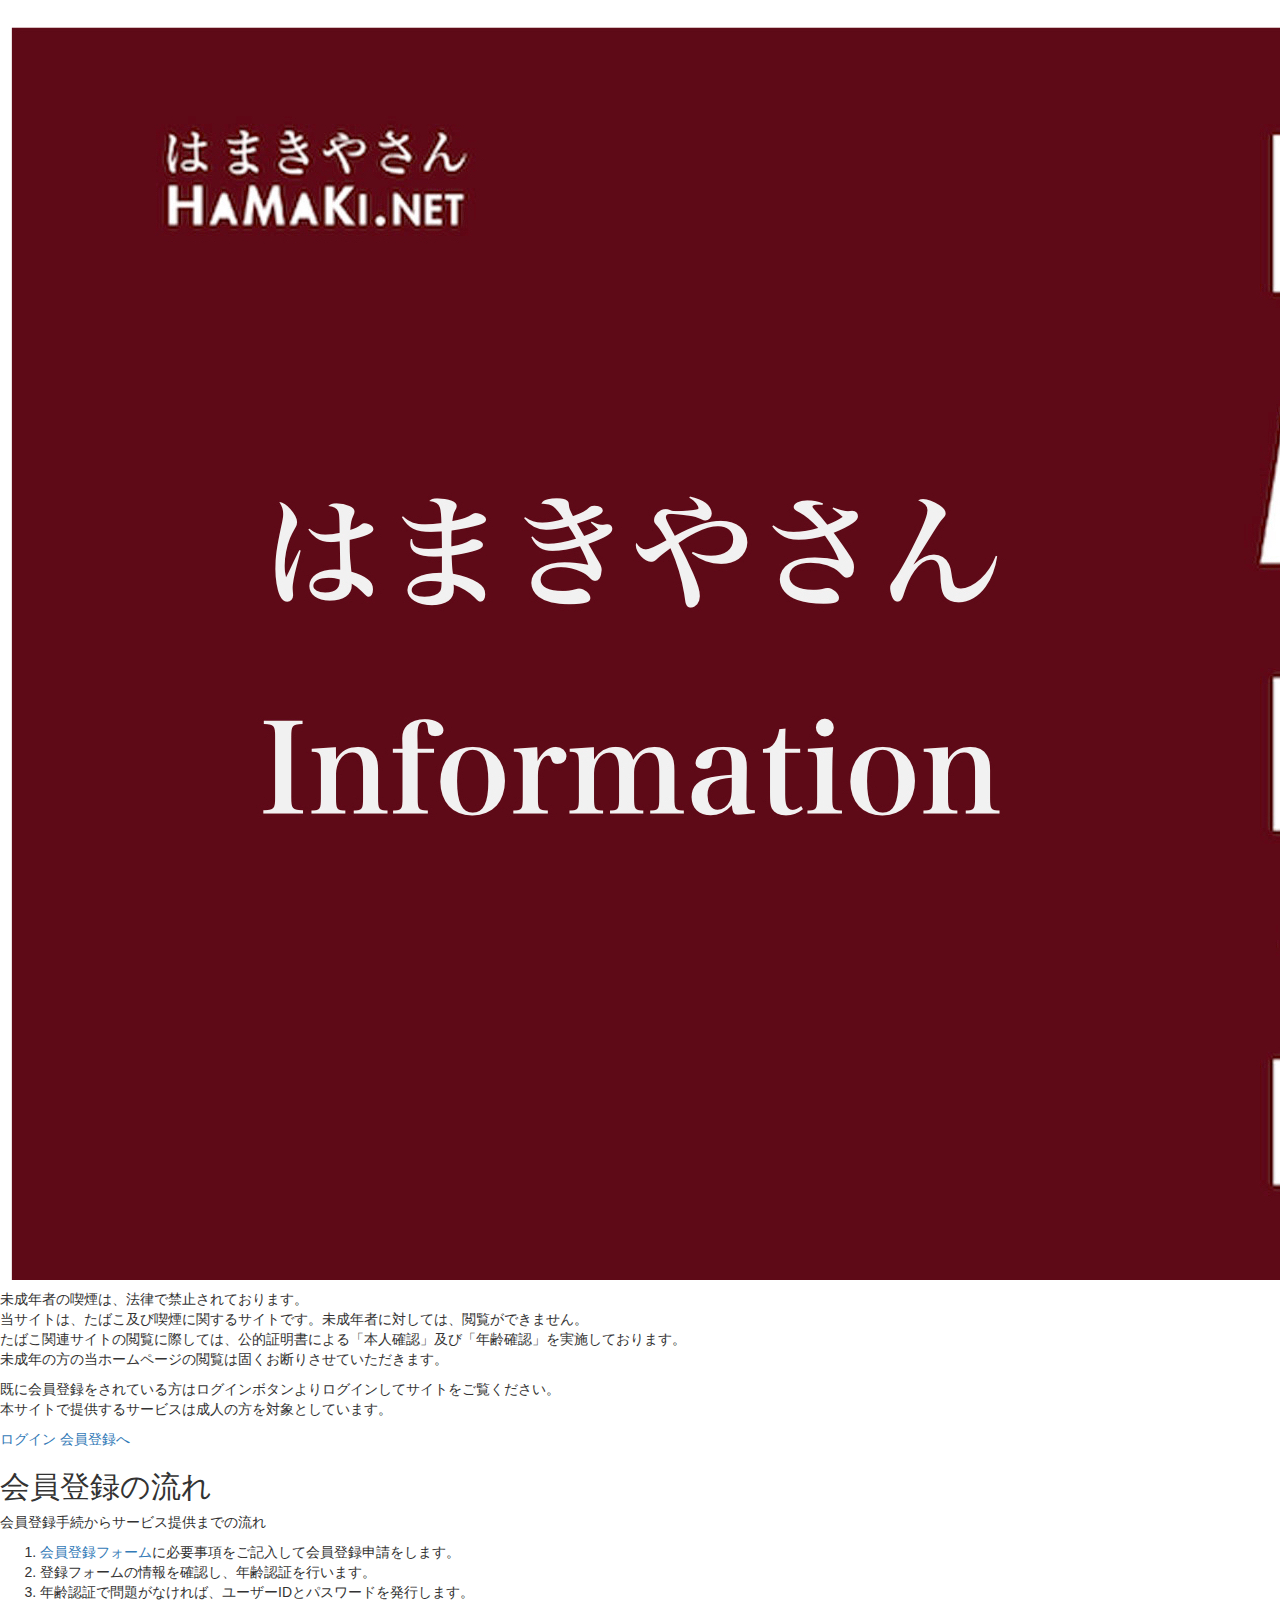
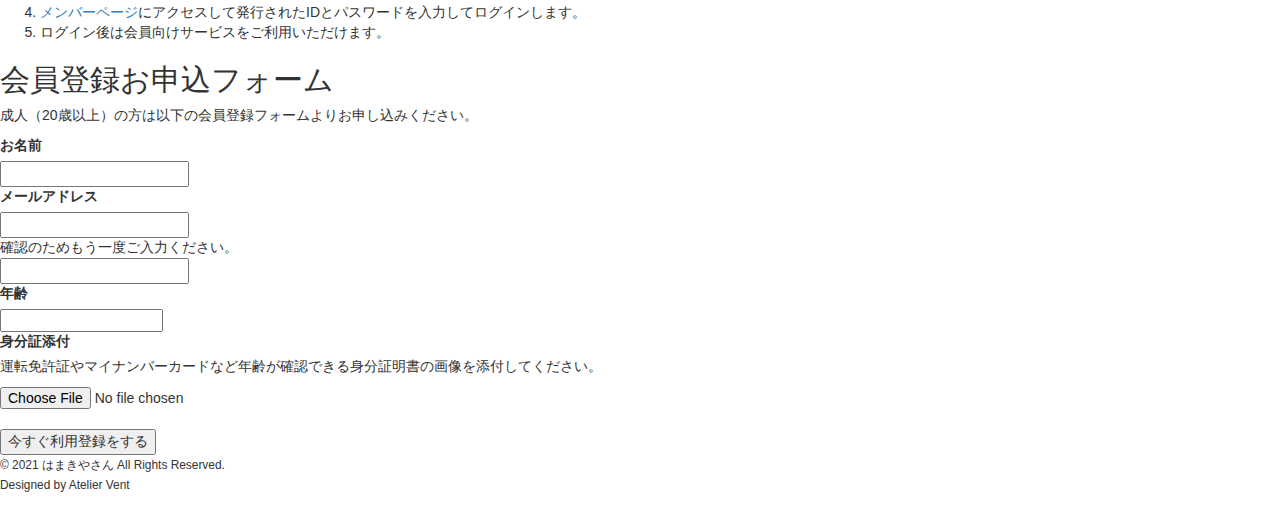
==== new.html @ 1b4edde6 "Add files via upload" ====
<!DOCTYPE html>
<!--[if lt IE 7]>      <html class="no-js lt-ie9 lt-ie8 lt-ie7"> <![endif]-->
<!--[if IE 7]>         <html class="no-js lt-ie9 lt-ie8"> <![endif]-->
<!--[if IE 8]>         <html class="no-js lt-ie9"> <![endif]-->
<!--[if gt IE 8]><!--> <html class="no-js"> <!--<![endif]-->
	<head>
	<meta charset="utf-8">
	<meta http-equiv="X-UA-Compatible" content="IE=edge">
	<title>会員登録ページ｜はまきやさん </title>
	<meta name="viewport" content="width=device-width, initial-scale=1">
	<meta name="description" content="はまきやさん" />
	<meta name="keywords" content="はまきやさん  葉巻　手巻き　シャグ　シガレット　紙巻たばこ　パイプ　スヌース富山" />
	<meta name="author" content="はまきやさん" />

  <!-- 
	//////////////////////////////////////////////////////

	FREE HTML5 TEMPLATE 
	DESIGNED & DEVELOPED by FREEHTML5.CO
		
	Website: 		http://freehtml5.co/
	Email: 			info@freehtml5.co
	Twitter: 		http://twitter.com/fh5co
	Facebook: 		https://www.facebook.com/fh5co

	//////////////////////////////////////////////////////
	 -->

  	<!-- Facebook and Twitter integration -->
	<meta property="og:title" content=""/>
	<meta property="og:image" content=""/>
	<meta property="og:url" content=""/>
	<meta property="og:site_name" content=""/>
	<meta property="og:description" content=""/>
	<meta name="twitter:title" content="" />
	<meta name="twitter:image" content="" />
	<meta name="twitter:url" content="" />
	<meta name="twitter:card" content="" />

	<!-- Place favicon.ico and apple-touch-icon.png in the root directory -->
	<link rel="shortcut icon" href="favicon.ico">
	<!-- Google Fonts -->
	<link href="http://fonts.googleapis.com/css?family=Playfair+Display:400,700,400italic|Roboto:400,300,700" rel="stylesheet" type="text/css">
	<!-- Animate -->
	<link rel="stylesheet" href="css/animate.css">
	<!-- Icomoon -->
	<link rel="stylesheet" href="css/icomoon.css">
	<!-- ###Icomoon追加### -->
	<link rel="stylesheet" href="css/icomoon2.css">
	<!-- Bootstrap  -->
	<link rel="stylesheet" href="css/bootstrap.css">
	<!-- Magnific Popup -->
	<link rel="stylesheet" href="css/magnific-popup.css">

	<!-- 	###新規作成### -->
	<link rel="stylesheet" href="css/new-style.css">

	<!-- jQuery -->
	<script src="js/jquery.min.js"></script>
	<!-- jQuery Easing -->
	<script src="js/jquery.easing.1.3.js"></script>
	<!-- Bootstrap -->
	<script src="js/bootstrap.min.js"></script>
	<!-- Waypoints -->
	<script src="js/jquery.waypoints.min.js"></script>
	<!-- Magnific Popup -->
	<script src="js/jquery.magnific-popup.min.js"></script>
	
	<!-- Main JS -->
	<script src="js/main.js"></script>



	<!-- Modernizr JS -->
	<script src="js/modernizr-2.6.2.min.js"></script>
	<!-- FOR IE9 below -->
	<!--[if lt IE 9]>
	<script src="js/respond.min.js"></script>
	<![endif]-->

	<script src="https://sdk.form.run/js/v2/formrun.js"></script>

	</head>
	<body>
		<header>

			<div class="heaer-inner" >
				<h1 class="logo"><img src="images/BanarHinfo.jpg" alt="TOP"></h1>
				<p>未成年者の喫煙は、法律で禁止されております。<br>
					当サイトは、たばこ及び喫煙に関するサイトです。未成年者に対しては、閲覧ができません。<br>
					たばこ関連サイトの閲覧に際しては、公的証明書による「本人確認」及び「年齢確認」を実施しております。<br>
					未成年の方の当ホームページの閲覧は固くお断りさせていただきます。
				</p>
		

		
				<div id="login">
					
		
					<div class="login-inner">
						<p>既に会員登録をされている方はログインボタンよりログインしてサイトをご覧ください。<br>
							本サイトで提供するサービスは成人の方を対象としています。</p>
		
					<a id="login-btn" href="./member">ログイン</a>
		
					<a id="jump-appform" href="#app">会員登録へ</a>
					</div>
				</div>
			</div>
		</header>
	
		<main>
			<section class="flow">
				<h2>会員登録の流れ</h2>
				<p>会員登録手続からサービス提供までの流れ</p>
		
				<figure class="app-flow">
					<ol>
						<li><a href="#app">会員登録フォーム</a>に必要事項をご記入して会員登録申請をします。</li>
						<li>登録フォームの情報を確認し、年齢認証を行います。</li>
						<li>年齢認証で問題がなければ、ユーザーIDとパスワードを発行します。</li>
						<li><a href="/member">メンバーページ</a>にアクセスして発行されたIDとパスワードを入力してログインします。</li>
						<li>ログイン後は会員向けサービスをご利用いただけます。</li>
					</ol>
				</figure>
			</section>
		
			<section id="app">
				<h2>会員登録お申込フォーム</h2>
				<p>成人（20歳以上）の方は以下の会員登録フォームよりお申し込みください。</p>
		
				<form class="formrun" action="https://form.run/api/v1/r/ei624ryf5dnc4v0cp000jfvv" method="post">
					<figure class="appform">
						<dl class="formitem">
							<dt><label for="name">お名前</label></dt>
							<dd><input type="text" name="name" id="name"></dd>
							<dt><label for="name">メールアドレス</label></dt>
							<dd><input type="text" name="mailaddress" id="mailaddress">
								<div class="form-check">確認のためもう一度ご入力ください。</div>
								<input type="text" name="mailaddress2" id="mailaddress2">
							</dd>
							<dt><label for="name">年齢</label></dt>
							<dd class="small"><input type="text" name="age" id="age"></dd>
							<dt><label for="name">身分証添付</label></dt>
							<dd>
								<p class="form-note">運転免許証やマイナンバーカードなど年齢が確認できる身分証明書の画像を添付してください。</p>
								<input type="file" id="attachment" name="attachment" class="form-attachment">
							</dd>
						</dl>
					</figure>
				<!-- ボット投稿をブロックするためのタグ -->
				<div class="_formrun_gotcha">
					<style media="screen">._formrun_gotcha {position:absolute!important;height:1px;width:1px;overflow:hidden;}</style>
					<label for="_formrun_gotcha">If you are a human, ignore this field</label>
					<input type="text" name="_formrun_gotcha" id="_formrun_gotcha" tabindex="-1">
				</div>

				<button class="submit-btn" type="submit" data-formrun-error-text="未入力の項目があります" data-formrun-submitting-text="送信中...">今すぐ利用登録をする</button>
				</form>
			</section>
		</main>

		<footer>
			<p><small>&copy; 2021 はまきやさん  All Rights Reserved. <br> Designed by Atelier Vent </small></p>
		</footer>

	
	</body>
</html>
---- css/icomoon.css ----
@font-face {
    font-family: 'icomoon';
    src:    url('../fonts/icomoon/icomoon.eot?85cwyn');
    src:    url('../fonts/icomoon/icomoon.eot?85cwyn#iefix') format('embedded-opentype'),
        url('../fonts/icomoon/icomoon.ttf?85cwyn') format('truetype'),
        url('../fonts/icomoon/icomoon.woff?85cwyn') format('woff'),
        url('../fonts/icomoon/icomoon.svg?85cwyn#icomoon') format('svg');
    font-weight: normal;
    font-style: normal;
}

[class^="icon-"], [class*=" icon-"] {
    /* use !important to prevent issues with browser extensions that change fonts */
    font-family: 'icomoon' !important;
    speak-as: none;
    font-style: normal;
    font-weight: normal;
    font-variant: normal;
    text-transform: none;
    line-height: 1;

    /* Better Font Rendering =========== */
    -webkit-font-smoothing: antialiased;
    -moz-osx-font-smoothing: grayscale;
}

.icon-add-to-list:before {
    content: "\e900";
}
.icon-classic-computer:before {
    content: "\e901";
}
.icon-controller-fast-backward:before {
    content: "\e902";
}
.icon-creative-commons-attribution:before {
    content: "\e903";
}
.icon-creative-commons-noderivs:before {
    content: "\e904";
}
.icon-creative-commons-noncommercial-eu:before {
    content: "\e905";
}
.icon-creative-commons-noncommercial-us:before {
    content: "\e906";
}
.icon-creative-commons-public-domain:before {
    content: "\e907";
}
.icon-creative-commons-remix:before {
    content: "\e908";
}
.icon-creative-commons-share:before {
    content: "\e909";
}
.icon-creative-commons-sharealike:before {
    content: "\e90a";
}
.icon-creative-commons:before {
    content: "\e90b";
}
.icon-document-landscape:before {
    content: "\e90c";
}
.icon-remove-user:before {
    content: "\e90d";
}
.icon-warning:before {
    content: "\e90e";
}
.icon-arrow-bold-down:before {
    content: "\e90f";
}
.icon-arrow-bold-left:before {
    content: "\e910";
}
.icon-arrow-bold-right:before {
    content: "\e911";
}
.icon-arrow-bold-up:before {
    content: "\e912";
}
.icon-arrow-down:before {
    content: "\e913";
}
.icon-arrow-left:before {
    content: "\e914";
}
.icon-arrow-long-down:before {
    content: "\e915";
}
.icon-arrow-long-left:before {
    content: "\e916";
}
.icon-arrow-long-right:before {
    content: "\e917";
}
.icon-arrow-long-up:before {
    content: "\e918";
}
.icon-arrow-right:before {
    content: "\e919";
}
.icon-arrow-up:before {
    content: "\e91a";
}
.icon-arrow-with-circle-down:before {
    content: "\e91b";
}
.icon-arrow-with-circle-left:before {
    content: "\e91c";
}
.icon-arrow-with-circle-right:before {
    content: "\e91d";
}
.icon-arrow-with-circle-up:before {
    content: "\e91e";
}
.icon-bookmark:before {
    content: "\e91f";
}
.icon-bookmarks:before {
    content: "\e920";
}
.icon-chevron-down:before {
    content: "\e921";
}
.icon-chevron-left:before {
    content: "\e922";
}
.icon-chevron-right:before {
    content: "\e923";
}
.icon-chevron-small-down:before {
    content: "\e924";
}
.icon-chevron-small-left:before {
    content: "\e925";
}
.icon-chevron-small-right:before {
    content: "\e926";
}
.icon-chevron-small-up:before {
    content: "\e927";
}
.icon-chevron-thin-down:before {
    content: "\e928";
}
.icon-chevron-thin-left:before {
    content: "\e929";
}
.icon-chevron-thin-right:before {
    content: "\e92a";
}
.icon-chevron-thin-up:before {
    content: "\e92b";
}
.icon-chevron-up:before {
    content: "\e92c";
}
.icon-chevron-with-circle-down:before {
    content: "\e92d";
}
.icon-chevron-with-circle-left:before {
    content: "\e92e";
}
.icon-chevron-with-circle-right:before {
    content: "\e92f";
}
.icon-chevron-with-circle-up:before {
    content: "\e930";
}
.icon-cloud:before {
    content: "\e931";
}
.icon-controller-fast-forward:before {
    content: "\e932";
}
.icon-controller-jump-to-start:before {
    content: "\e933";
}
.icon-controller-next:before {
    content: "\e934";
}
.icon-controller-paus:before {
    content: "\e935";
}
.icon-controller-play:before {
    content: "\e936";
}
.icon-controller-record:before {
    content: "\e937";
}
.icon-controller-stop:before {
    content: "\e938";
}
.icon-controller-volume:before {
    content: "\e939";
}
.icon-dot-single:before {
    content: "\e93a";
}
.icon-dots-three-horizontal:before {
    content: "\e93b";
}
.icon-dots-three-vertical:before {
    content: "\e93c";
}
.icon-dots-two-horizontal:before {
    content: "\e93d";
}
.icon-dots-two-vertical:before {
    content: "\e93e";
}
.icon-download:before {
    content: "\e93f";
}
.icon-emoji-flirt:before {
    content: "\e940";
}
.icon-flow-branch:before {
    content: "\e941";
}
.icon-flow-cascade:before {
    content: "\e942";
}
.icon-flow-line:before {
    content: "\e943";
}
.icon-flow-parallel:before {
    content: "\e944";
}
.icon-flow-tree:before {
    content: "\e945";
}
.icon-install:before {
    content: "\e946";
}
.icon-layers:before {
    content: "\e947";
}
.icon-open-book:before {
    content: "\e948";
}
.icon-resize-100:before {
    content: "\e949";
}
.icon-resize-full-screen:before {
    content: "\e94a";
}
.icon-save:before {
    content: "\e94b";
}
.icon-select-arrows:before {
    content: "\e94c";
}
.icon-sound-mute:before {
    content: "\e94d";
}
.icon-sound:before {
    content: "\e94e";
}
.icon-trash:before {
    content: "\e94f";
}
.icon-triangle-down:before {
    content: "\e950";
}
.icon-triangle-left:before {
    content: "\e951";
}
.icon-triangle-right:before {
    content: "\e952";
}
.icon-triangle-up:before {
    content: "\e953";
}
.icon-uninstall:before {
    content: "\e954";
}
.icon-upload-to-cloud:before {
    content: "\e955";
}
.icon-upload:before {
    content: "\e956";
}
.icon-add-user:before {
    content: "\e957";
}
.icon-address:before {
    content: "\e958";
}
.icon-adjust:before {
    content: "\e959";
}
.icon-air:before {
    content: "\e95a";
}
.icon-aircraft-landing:before {
    content: "\e95b";
}
.icon-aircraft-take-off:before {
    content: "\e95c";
}
.icon-aircraft:before {
    content: "\e95d";
}
.icon-align-bottom:before {
    content: "\e95e";
}
.icon-align-horizontal-middle:before {
    content: "\e95f";
}
.icon-align-left:before {
    content: "\e960";
}
.icon-align-right:before {
    content: "\e961";
}
.icon-align-top:before {
    content: "\e962";
}
.icon-align-vertical-middle:before {
    content: "\e963";
}
.icon-archive:before {
    content: "\e964";
}
.icon-area-graph:before {
    content: "\e965";
}
.icon-attachment:before {
    content: "\e966";
}
.icon-awareness-ribbon:before {
    content: "\e967";
}
.icon-back-in-time:before {
    content: "\e968";
}
.icon-back:before {
    content: "\e969";
}
.icon-bar-graph:before {
    content: "\e96a";
}
.icon-battery:before {
    content: "\e96b";
}
.icon-beamed-note:before {
    content: "\e96c";
}
.icon-bell:before {
    content: "\e96d";
}
.icon-blackboard:before {
    content: "\e96e";
}
.icon-block:before {
    content: "\e96f";
}
.icon-book:before {
    content: "\e970";
}
.icon-bowl:before {
    content: "\e971";
}
.icon-box:before {
    content: "\e972";
}
.icon-briefcase:before {
    content: "\e973";
}
.icon-browser:before {
    content: "\e974";
}
.icon-brush:before {
    content: "\e975";
}
.icon-bucket:before {
    content: "\e976";
}
.icon-cake:before {
    content: "\e977";
}
.icon-calculator:before {
    content: "\e978";
}
.icon-calendar:before {
    content: "\e979";
}
.icon-camera:before {
    content: "\e97a";
}
.icon-ccw:before {
    content: "\e97b";
}
.icon-chat:before {
    content: "\e97c";
}
.icon-check:before {
    content: "\e97d";
}
.icon-circle-with-cross:before {
    content: "\e97e";
}
.icon-circle-with-minus:before {
    content: "\e97f";
}
.icon-circle-with-plus:before {
    content: "\e980";
}
.icon-circle:before {
    content: "\e981";
}
.icon-circular-graph:before {
    content: "\e982";
}
.icon-clapperboard:before {
    content: "\e983";
}
.icon-clipboard:before {
    content: "\e984";
}
.icon-clock:before {
    content: "\e985";
}
.icon-code:before {
    content: "\e986";
}
.icon-cog:before {
    content: "\e987";
}
.icon-colours:before {
    content: "\e988";
}
.icon-compass:before {
    content: "\e989";
}
.icon-copy:before {
    content: "\e98a";
}
.icon-credit-card:before {
    content: "\e98b";
}
.icon-credit:before {
    content: "\e98c";
}
.icon-cross:before {
    content: "\e98d";
}
.icon-cup:before {
    content: "\e98e";
}
.icon-cw:before {
    content: "\e98f";
}
.icon-cycle:before {
    content: "\e990";
}
.icon-database:before {
    content: "\e991";
}
.icon-dial-pad:before {
    content: "\e992";
}
.icon-direction:before {
    content: "\e993";
}
.icon-document:before {
    content: "\e994";
}
.icon-documents:before {
    content: "\e995";
}
.icon-drink:before {
    content: "\e996";
}
.icon-drive:before {
    content: "\e997";
}
.icon-drop:before {
    content: "\e998";
}
.icon-edit:before {
    content: "\e999";
}
.icon-email:before {
    content: "\e99a";
}
.icon-emoji-happy:before {
    content: "\e99b";
}
.icon-emoji-neutral:before {
    content: "\e99c";
}
.icon-emoji-sad:before {
    content: "\e99d";
}
.icon-erase:before {
    content: "\e99e";
}
.icon-eraser:before {
    content: "\e99f";
}
.icon-export:before {
    content: "\e9a0";
}
.icon-eye:before {
    content: "\e9a1";
}
.icon-feather:before {
    content: "\e9a2";
}
.icon-flag:before {
    content: "\e9a3";
}
.icon-flash:before {
    content: "\e9a4";
}
.icon-flashlight:before {
    content: "\e9a5";
}
.icon-flat-brush:before {
    content: "\e9a6";
}
.icon-folder-images:before {
    content: "\e9a7";
}
.icon-folder-music:before {
    content: "\e9a8";
}
.icon-folder-video:before {
    content: "\e9a9";
}
.icon-folder:before {
    content: "\e9aa";
}
.icon-forward:before {
    content: "\e9ab";
}
.icon-funnel:before {
    content: "\e9ac";
}
.icon-game-controller:before {
    content: "\e9ad";
}
.icon-gauge:before {
    content: "\e9ae";
}
.icon-globe:before {
    content: "\e9af";
}
.icon-graduation-cap:before {
    content: "\e9b0";
}
.icon-grid:before {
    content: "\e9b1";
}
.icon-hair-cross:before {
    content: "\e9b2";
}
.icon-hand:before {
    content: "\e9b3";
}
.icon-heart-outlined:before {
    content: "\e9b4";
}
.icon-heart:before {
    content: "\e9b5";
}
.icon-help-with-circle:before {
    content: "\e9b6";
}
.icon-help:before {
    content: "\e9b7";
}
.icon-home:before {
    content: "\e9b8";
}
.icon-hour-glass:before {
    content: "\e9b9";
}
.icon-image-inverted:before {
    content: "\e9ba";
}
.icon-image:before {
    content: "\e9bb";
}
.icon-images:before {
    content: "\e9bc";
}
.icon-inbox:before {
    content: "\e9bd";
}
.icon-infinity:before {
    content: "\e9be";
}
.icon-info-with-circle:before {
    content: "\e9bf";
}
.icon-info:before {
    content: "\e9c0";
}
.icon-key:before {
    content: "\e9c1";
}
.icon-keyboard:before {
    content: "\e9c2";
}
.icon-lab-flask:before {
    content: "\e9c3";
}
.icon-landline:before {
    content: "\e9c4";
}
.icon-language:before {
    content: "\e9c5";
}
.icon-laptop:before {
    content: "\e9c6";
}
.icon-leaf:before {
    content: "\e9c7";
}
.icon-level-down:before {
    content: "\e9c8";
}
.icon-level-up:before {
    content: "\e9c9";
}
.icon-lifebuoy:before {
    content: "\e9ca";
}
.icon-light-bulb:before {
    content: "\e9cb";
}
.icon-light-down:before {
    content: "\e9cc";
}
.icon-light-up:before {
    content: "\e9cd";
}
.icon-line-graph:before {
    content: "\e9ce";
}
.icon-link:before {
    content: "\e9cf";
}
.icon-list:before {
    content: "\e9d0";
}
.icon-location-pin:before {
    content: "\e9d1";
}
.icon-location:before {
    content: "\e9d2";
}
.icon-lock-open:before {
    content: "\e9d3";
}
.icon-lock:before {
    content: "\e9d4";
}
.icon-log-out:before {
    content: "\e9d5";
}
.icon-login:before {
    content: "\e9d6";
}
.icon-loop:before {
    content: "\e9d7";
}
.icon-magnet:before {
    content: "\e9d8";
}
.icon-magnifying-glass:before {
    content: "\e9d9";
}
.icon-mail:before {
    content: "\e9da";
}
.icon-man:before {
    content: "\e9db";
}
.icon-map:before {
    content: "\e9dc";
}
.icon-mask:before {
    content: "\e9dd";
}
.icon-medal:before {
    content: "\e9de";
}
.icon-megaphone:before {
    content: "\e9df";
}
.icon-menu:before {
    content: "\e9e0";
}
.icon-message:before {
    content: "\e9e1";
}
.icon-mic:before {
    content: "\e9e2";
}
.icon-minus:before {
    content: "\e9e3";
}
.icon-mobile:before {
    content: "\e9e4";
}
.icon-modern-mic:before {
    content: "\e9e5";
}
.icon-moon:before {
    content: "\e9e6";
}
.icon-mouse:before {
    content: "\e9e7";
}
.icon-music:before {
    content: "\e9e8";
}
.icon-network:before {
    content: "\e9e9";
}
.icon-new-message:before {
    content: "\e9ea";
}
.icon-new:before {
    content: "\e9eb";
}
.icon-news:before {
    content: "\e9ec";
}
.icon-note:before {
    content: "\e9ed";
}
.icon-notification:before {
    content: "\e9ee";
}
.icon-old-mobile:before {
    content: "\e9ef";
}
.icon-old-phone:before {
    content: "\e9f0";
}
.icon-palette:before {
    content: "\e9f1";
}
.icon-paper-plane:before {
    content: "\e9f2";
}
.icon-pencil:before {
    content: "\e9f3";
}
.icon-phone:before {
    content: "\e9f4";
}
.icon-pie-chart:before {
    content: "\e9f5";
}
.icon-pin:before {
    content: "\e9f6";
}
.icon-plus:before {
    content: "\e9f7";
}
.icon-popup:before {
    content: "\e9f8";
}
.icon-power-plug:before {
    content: "\e9f9";
}
.icon-price-ribbon:before {
    content: "\e9fa";
}
.icon-price-tag:before {
    content: "\e9fb";
}
.icon-print:before {
    content: "\e9fc";
}
.icon-progress-empty:before {
    content: "\e9fd";
}
.icon-progress-full:before {
    content: "\e9fe";
}
.icon-progress-one:before {
    content: "\e9ff";
}
.icon-progress-two:before {
    content: "\ea00";
}
.icon-publish:before {
    content: "\ea01";
}
.icon-quote:before {
    content: "\ea02";
}
.icon-radio:before {
    content: "\ea03";
}
.icon-reply-all:before {
    content: "\ea04";
}
.icon-reply:before {
    content: "\ea05";
}
.icon-retweet:before {
    content: "\ea06";
}
.icon-rocket:before {
    content: "\ea07";
}
.icon-round-brush:before {
    content: "\ea08";
}
.icon-rss:before {
    content: "\ea09";
}
.icon-ruler:before {
    content: "\ea0a";
}
.icon-scissors:before {
    content: "\ea0b";
}
.icon-share-alternitive:before {
    content: "\ea0c";
}
.icon-share:before {
    content: "\ea0d";
}
.icon-shareable:before {
    content: "\ea0e";
}
.icon-shield:before {
    content: "\ea0f";
}
.icon-shop:before {
    content: "\ea10";
}
.icon-shopping-bag:before {
    content: "\ea11";
}
.icon-shopping-basket:before {
    content: "\ea12";
}
.icon-shopping-cart:before {
    content: "\ea13";
}
.icon-shuffle:before {
    content: "\ea14";
}
.icon-signal:before {
    content: "\ea15";
}
.icon-sound-mix:before {
    content: "\ea16";
}
.icon-sports-club:before {
    content: "\ea17";
}
.icon-spreadsheet:before {
    content: "\ea18";
}
.icon-squared-cross:before {
    content: "\ea19";
}
.icon-squared-minus:before {
    content: "\ea1a";
}
.icon-squared-plus:before {
    content: "\ea1b";
}
.icon-star-outlined:before {
    content: "\ea1c";
}
.icon-star:before {
    content: "\ea1d";
}
.icon-stopwatch:before {
    content: "\ea1e";
}
.icon-suitcase:before {
    content: "\ea1f";
}
.icon-swap:before {
    content: "\ea20";
}
.icon-sweden:before {
    content: "\ea21";
}
.icon-switch:before {
    content: "\ea22";
}
.icon-tablet:before {
    content: "\ea23";
}
.icon-tag:before {
    content: "\ea24";
}
.icon-text-document-inverted:before {
    content: "\ea25";
}
.icon-text-document:before {
    content: "\ea26";
}
.icon-text:before {
    content: "\ea27";
}
.icon-thermometer:before {
    content: "\ea28";
}
.icon-thumbs-down:before {
    content: "\ea29";
}
.icon-thumbs-up:before {
    content: "\ea2a";
}
.icon-thunder-cloud:before {
    content: "\ea2b";
}
.icon-ticket:before {
    content: "\ea2c";
}
.icon-time-slot:before {
    content: "\ea2d";
}
.icon-tools:before {
    content: "\ea2e";
}
.icon-traffic-cone:before {
    content: "\ea2f";
}
.icon-tree:before {
    content: "\ea30";
}
.icon-trophy:before {
    content: "\ea31";
}
.icon-tv:before {
    content: "\ea32";
}
.icon-typing:before {
    content: "\ea33";
}
.icon-unread:before {
    content: "\ea34";
}
.icon-untag:before {
    content: "\ea35";
}
.icon-user:before {
    content: "\ea36";
}
.icon-users:before {
    content: "\ea37";
}
.icon-v-card:before {
    content: "\ea38";
}
.icon-video:before {
    content: "\ea39";
}
.icon-vinyl:before {
    content: "\ea3a";
}
.icon-voicemail:before {
    content: "\ea3b";
}
.icon-wallet:before {
    content: "\ea3c";
}
.icon-water:before {
    content: "\ea3d";
}
.icon-px-with-circle:before {
    content: "\ea3e";
}
.icon-px:before {
    content: "\ea3f";
}
.icon-basecamp:before {
    content: "\ea40";
}
.icon-behance:before {
    content: "\ea41";
}
.icon-creative-cloud:before {
    content: "\ea42";
}
.icon-dropbox:before {
    content: "\ea43";
}
.icon-evernote:before {
    content: "\ea44";
}
.icon-flattr:before {
    content: "\ea45";
}
.icon-foursquare:before {
    content: "\ea46";
}
.icon-google-drive:before {
    content: "\ea47";
}
.icon-google-hangouts:before {
    content: "\ea48";
}
.icon-grooveshark:before {
    content: "\ea49";
}
.icon-icloud:before {
    content: "\ea4a";
}
.icon-mixi:before {
    content: "\ea4b";
}
.icon-onedrive:before {
    content: "\ea4c";
}
.icon-paypal:before {
    content: "\ea4d";
}
.icon-picasa:before {
    content: "\ea4e";
}
.icon-qq:before {
    content: "\ea4f";
}
.icon-rdio-with-circle:before {
    content: "\ea50";
}
.icon-renren:before {
    content: "\ea51";
}
.icon-scribd:before {
    content: "\ea52";
}
.icon-sina-weibo:before {
    content: "\ea53";
}
.icon-skype-with-circle:before {
    content: "\ea54";
}
.icon-skype:before {
    content: "\ea55";
}
.icon-slideshare:before {
    content: "\ea56";
}
.icon-smashing:before {
    content: "\ea57";
}
.icon-soundcloud:before {
    content: "\ea58";
}
.icon-spotify-with-circle:before {
    content: "\ea59";
}
.icon-spotify:before {
    content: "\ea5a";
}
.icon-swarm:before {
    content: "\ea5b";
}
.icon-vine-with-circle:before {
    content: "\ea5c";
}
.icon-vine:before {
    content: "\ea5d";
}
.icon-vk-alternitive:before {
    content: "\ea5e";
}
.icon-vk-with-circle:before {
    content: "\ea5f";
}
.icon-vk:before {
    content: "\ea60";
}
.icon-xing-with-circle:before {
    content: "\ea61";
}
.icon-xing:before {
    content: "\ea62";
}
.icon-yelp:before {
    content: "\ea63";
}
.icon-dribbble-with-circle:before {
    content: "\ea64";
}
.icon-dribbble:before {
    content: "\ea65";
}
.icon-facebook-with-circle:before {
    content: "\ea66";
}
.icon-facebook:before {
    content: "\ea67";
}
.icon-flickr-with-circle:before {
    content: "\ea68";
}
.icon-flickr:before {
    content: "\ea69";
}
.icon-github-with-circle:before {
    content: "\ea6a";
}
.icon-github:before {
    content: "\ea6b";
}
.icon-google-with-circle:before {
    content: "\ea6c";
}
.icon-google:before {
    content: "\ea6d";
}
.icon-instagram-with-circle:before {
    content: "\ea6e";
}
.icon-instagram:before {
    content: "\ea6f";
}
.icon-lastfm-with-circle:before {
    content: "\ea70";
}
.icon-lastfm:before {
    content: "\ea71";
}
.icon-linkedin-with-circle:before {
    content: "\ea72";
}
.icon-linkedin:before {
    content: "\ea73";
}
.icon-pinterest-with-circle:before {
    content: "\ea74";
}
.icon-pinterest:before {
    content: "\ea75";
}
.icon-rdio:before {
    content: "\ea76";
}
.icon-stumbleupon-with-circle:before {
    content: "\ea77";
}
.icon-stumbleupon:before {
    content: "\ea78";
}
.icon-tumblr-with-circle:before {
    content: "\ea79";
}
.icon-tumblr:before {
    content: "\ea7a";
}
.icon-twitter-with-circle:before {
    content: "\ea7b";
}
.icon-twitter:before {
    content: "\ea7c";
}
.icon-vimeo-with-circle:before {
    content: "\ea7d";
}
.icon-vimeo:before {
    content: "\ea7e";
}
.icon-youtube-with-circle:before {
    content: "\ea7f";
}
.icon-youtube:before {
    content: "\ea80";
}
.icon-eye3:before {
    content: "\e000";
}
.icon-paper-clip:before {
    content: "\e001";
}
.icon-mail2:before {
    content: "\e002";
}
.icon-toggle:before {
    content: "\e003";
}
.icon-layout:before {
    content: "\e004";
}
.icon-link2:before {
    content: "\e005";
}
.icon-bell3:before {
    content: "\e006";
}
.icon-lock2:before {
    content: "\e007";
}
.icon-unlock:before {
    content: "\e008";
}
.icon-ribbon:before {
    content: "\e009";
}
.icon-image3:before {
    content: "\e010";
}
.icon-signal2:before {
    content: "\e011";
}
.icon-target2:before {
    content: "\e012";
}
.icon-clipboard2:before {
    content: "\e013";
}
.icon-clock3:before {
    content: "\e014";
}
.icon-watch:before {
    content: "\e015";
}
.icon-air-play:before {
    content: "\e016";
}
.icon-camera3:before {
    content: "\e017";
}
.icon-video2:before {
    content: "\e018";
}
.icon-disc:before {
    content: "\e019";
}
.icon-printer2:before {
    content: "\e020";
}
.icon-monitor2:before {
    content: "\e021";
}
.icon-server:before {
    content: "\e022";
}
.icon-cog3:before {
    content: "\e023";
}
.icon-heart3:before {
    content: "\e024";
}
.icon-paragraph:before {
    content: "\e025";
}
.icon-align-justify:before {
    content: "\e026";
}
.icon-align-left2:before {
    content: "\e027";
}
.icon-align-center:before {
    content: "\e028";
}
.icon-align-right2:before {
    content: "\e029";
}
.icon-book3:before {
    content: "\e030";
}
.icon-layers2:before {
    content: "\e031";
}
.icon-stack:before {
    content: "\e032";
}
.icon-stack-2:before {
    content: "\e033";
}
.icon-paper:before {
    content: "\e034";
}
.icon-paper-stack:before {
    content: "\e035";
}
.icon-search2:before {
    content: "\e036";
}
.icon-zoom-in:before {
    content: "\e037";
}
.icon-zoom-out:before {
    content: "\e038";
}
.icon-reply3:before {
    content: "\e039";
}
.icon-circle-plus:before {
    content: "\e040";
}
.icon-circle-minus:before {
    content: "\e041";
}
.icon-circle-check:before {
    content: "\e042";
}
.icon-circle-cross:before {
    content: "\e043";
}
.icon-square-plus:before {
    content: "\e044";
}
.icon-square-minus:before {
    content: "\e045";
}
.icon-square-check:before {
    content: "\e046";
}
.icon-square-cross:before {
    content: "\e047";
}
.icon-microphone2:before {
    content: "\e048";
}
.icon-record:before {
    content: "\e049";
}
.icon-skip-back:before {
    content: "\e050";
}
.icon-rewind:before {
    content: "\e051";
}
.icon-play2:before {
    content: "\e052";
}
.icon-pause:before {
    content: "\e053";
}
.icon-stop:before {
    content: "\e054";
}
.icon-fast-forward2:before {
    content: "\e055";
}
.icon-skip-forward:before {
    content: "\e056";
}
.icon-shuffle2:before {
    content: "\e057";
}
.icon-repeat:before {
    content: "\e058";
}
.icon-folder3:before {
    content: "\e059";
}
.icon-umbrella:before {
    content: "\e060";
}
.icon-moon3:before {
    content: "\e061";
}
.icon-thermometer2:before {
    content: "\e062";
}
.icon-drop2:before {
    content: "\e063";
}
.icon-sun2:before {
    content: "\e064";
}
.icon-cloud3:before {
    content: "\e065";
}
.icon-cloud-upload:before {
    content: "\e066";
}
.icon-cloud-download:before {
    content: "\e067";
}
.icon-upload3:before {
    content: "\e068";
}
.icon-download3:before {
    content: "\e069";
}
.icon-location3:before {
    content: "\e070";
}
.icon-location-2:before {
    content: "\e071";
}
.icon-map2:before {
    content: "\e072";
}
.icon-battery2:before {
    content: "\e073";
}
.icon-head:before {
    content: "\e074";
}
.icon-briefcase2:before {
    content: "\e075";
}
.icon-speech-bubble:before {
    content: "\e076";
}
.icon-anchor:before {
    content: "\e077";
}
.icon-globe2:before {
    content: "\e078";
}
.icon-box3:before {
    content: "\e079";
}
.icon-reload:before {
    content: "\e080";
}
.icon-share2:before {
    content: "\e081";
}
.icon-marquee:before {
    content: "\e082";
}
.icon-marquee-plus:before {
    content: "\e083";
}
.icon-marquee-minus:before {
    content: "\e084";
}
.icon-tag3:before {
    content: "\e085";
}
.icon-power:before {
    content: "\e086";
}
.icon-command:before {
    content: "\e087";
}
.icon-alt:before {
    content: "\e088";
}
.icon-esc:before {
    content: "\e089";
}
.icon-bar-graph2:before {
    content: "\e090";
}
.icon-bar-graph-2:before {
    content: "\e091";
}
.icon-pie-graph:before {
    content: "\e092";
}
.icon-star2:before {
    content: "\e093";
}
.icon-arrow-left2:before {
    content: "\e094";
}
.icon-arrow-right2:before {
    content: "\e095";
}
.icon-arrow-up2:before {
    content: "\e096";
}
.icon-arrow-down2:before {
    content: "\e097";
}
.icon-volume:before {
    content: "\e098";
}
.icon-mute:before {
    content: "\e099";
}
.icon-content-right:before {
    content: "\e100";
}
.icon-content-left:before {
    content: "\e101";
}
.icon-grid2:before {
    content: "\e102";
}
.icon-grid-2:before {
    content: "\e103";
}
.icon-columns:before {
    content: "\e104";
}
.icon-loader:before {
    content: "\e105";
}
.icon-bag:before {
    content: "\e106";
}
.icon-ban:before {
    content: "\e107";
}
.icon-flag3:before {
    content: "\e108";
}
.icon-trash3:before {
    content: "\e109";
}
.icon-expand:before {
    content: "\e110";
}
.icon-contract:before {
    content: "\e111";
}
.icon-maximize:before {
    content: "\e112";
}
.icon-minimize:before {
    content: "\e113";
}
.icon-plus3:before {
    content: "\e114";
}
.icon-minus2:before {
    content: "\e115";
}
.icon-check2:before {
    content: "\e116";
}
.icon-cross3:before {
    content: "\e117";
}
.icon-move:before {
    content: "\e118";
}
.icon-delete:before {
    content: "\e119";
}
.icon-menu2:before {
    content: "\e120";
}
.icon-archive2:before {
    content: "\e121";
}
.icon-inbox2:before {
    content: "\e122";
}
.icon-outbox:before {
    content: "\e123";
}
.icon-file:before {
    content: "\e124";
}
.icon-file-add:before {
    content: "\e125";
}
.icon-file-subtract:before {
    content: "\e126";
}
.icon-help2:before {
    content: "\e127";
}
.icon-open:before {
    content: "\e128";
}
.icon-ellipsis:before {
    content: "\e129";
}
---- css/icomoon2.css ----
@font-face {
  font-family: 'icomoon';
  src:  url('../fonts2/icomoon.eot?nf28l1');
  src:  url('../fonts2/icomoon.eot?nf28l1#iefix') format('embedded-opentype'),
    url('../fonts2/icomoon.ttf?nf28l1') format('truetype'),
    url('../fonts2/icomoon.woff?nf28l1') format('woff'),
    url('../fonts2/icomoon.svg?nf28l1#icomoon') format('svg');
  font-weight: normal;
  font-style: normal;
  font-display: block;
}

[class^="icon-"], [class*=" icon-"] {
  /* use !important to prevent issues with browser extensions that change fonts */
  font-family: 'icomoon' !important;
  font-style: normal;
  font-weight: normal;
  font-variant: normal;
  text-transform: none;
  line-height: 1;

  /* Better Font Rendering =========== */
  -webkit-font-smoothing: antialiased;
  -moz-osx-font-smoothing: grayscale;
}

.icon-mail4:before {
  content: "\ea86";
}
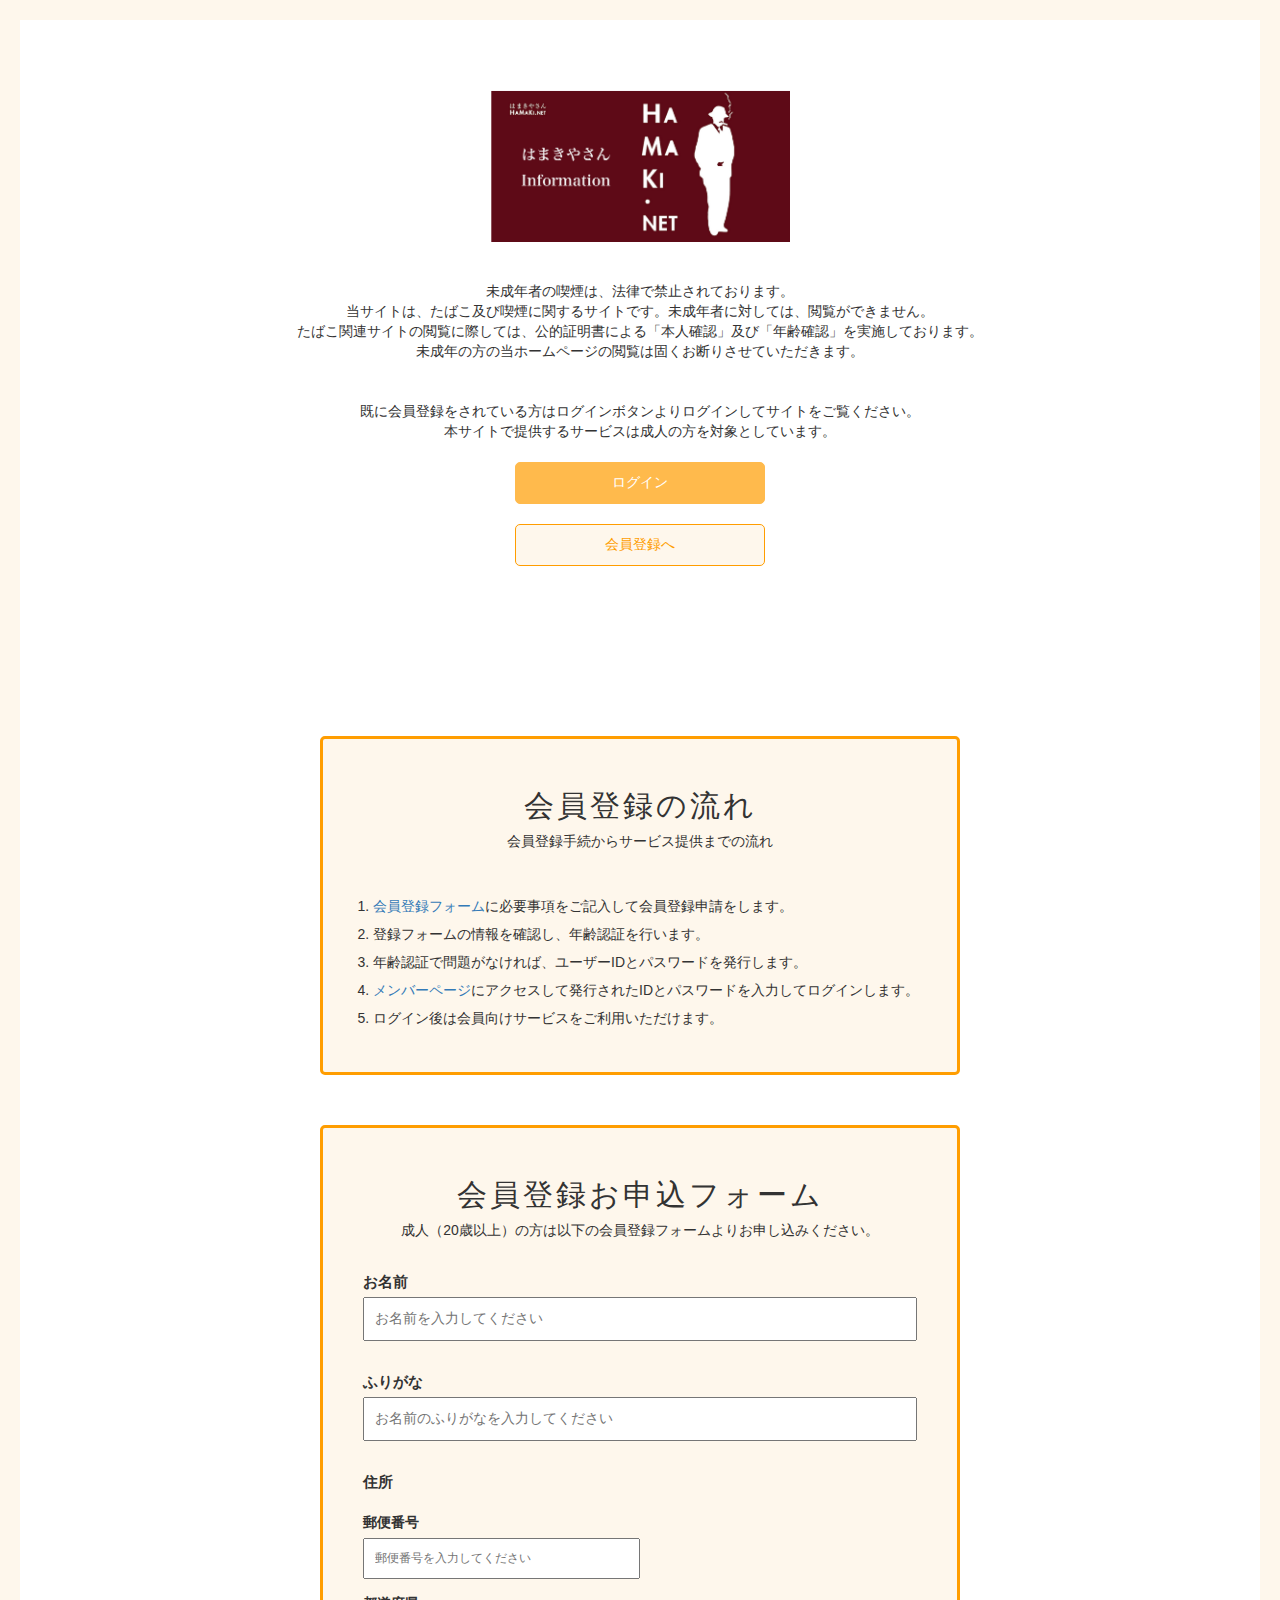
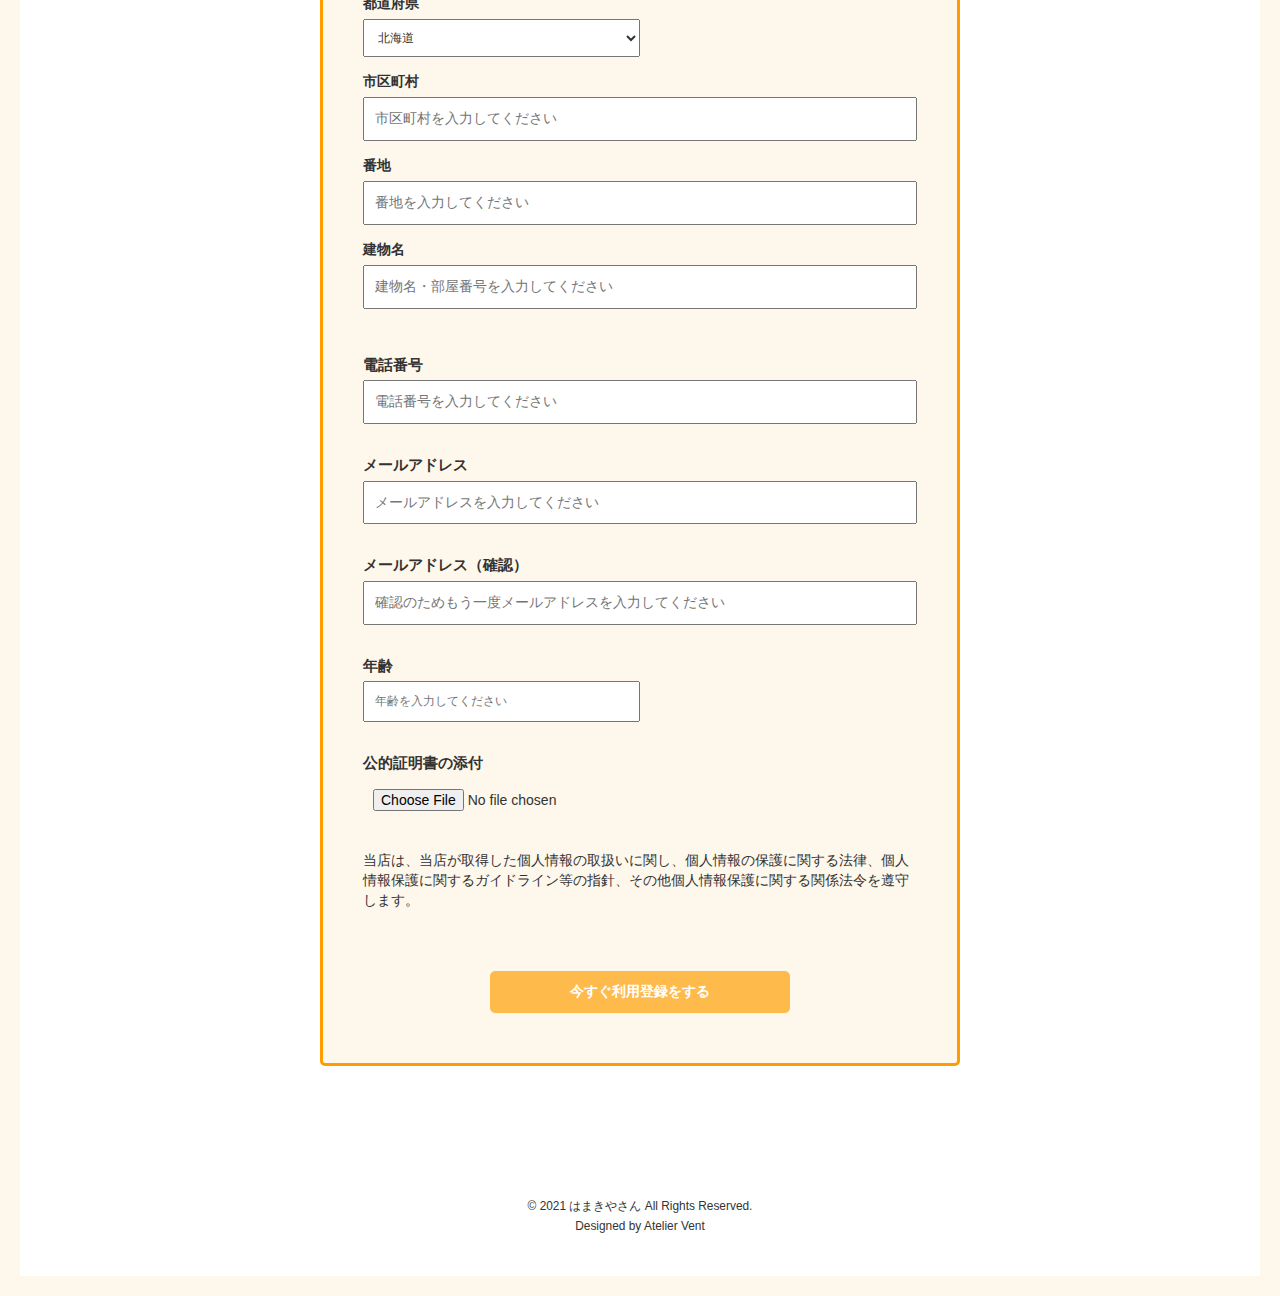
==== commit 84fb7160: "Add files via upload" ====
--- a/new.html
+++ b/new.html
@@ -1,171 +1,375 @@
-
-<!DOCTYPE html>
-<!--[if lt IE 7]>      <html class="no-js lt-ie9 lt-ie8 lt-ie7"> <![endif]-->
-<!--[if IE 7]>         <html class="no-js lt-ie9 lt-ie8"> <![endif]-->
-<!--[if IE 8]>         <html class="no-js lt-ie9"> <![endif]-->
-<!--[if gt IE 8]><!--> <html class="no-js"> <!--<![endif]-->
-	<head>
-	<meta charset="utf-8">
-	<meta http-equiv="X-UA-Compatible" content="IE=edge">
-	<title>会員登録ページ｜はまきやさん </title>
-	<meta name="viewport" content="width=device-width, initial-scale=1">
-	<meta name="description" content="はまきやさん" />
-	<meta name="keywords" content="はまきやさん  葉巻　手巻き　シャグ　シガレット　紙巻たばこ　パイプ　スヌース富山" />
-	<meta name="author" content="はまきやさん" />
-
-  <!-- 
-	//////////////////////////////////////////////////////
-
-	FREE HTML5 TEMPLATE 
-	DESIGNED & DEVELOPED by FREEHTML5.CO
-		
-	Website: 		http://freehtml5.co/
-	Email: 			info@freehtml5.co
-	Twitter: 		http://twitter.com/fh5co
-	Facebook: 		https://www.facebook.com/fh5co
-
-	//////////////////////////////////////////////////////
-	 -->
-
-  	<!-- Facebook and Twitter integration -->
-	<meta property="og:title" content=""/>
-	<meta property="og:image" content=""/>
-	<meta property="og:url" content=""/>
-	<meta property="og:site_name" content=""/>
-	<meta property="og:description" content=""/>
-	<meta name="twitter:title" content="" />
-	<meta name="twitter:image" content="" />
-	<meta name="twitter:url" content="" />
-	<meta name="twitter:card" content="" />
-
-	<!-- Place favicon.ico and apple-touch-icon.png in the root directory -->
-	<link rel="shortcut icon" href="favicon.ico">
-	<!-- Google Fonts -->
-	<link href="http://fonts.googleapis.com/css?family=Playfair+Display:400,700,400italic|Roboto:400,300,700" rel="stylesheet" type="text/css">
-	<!-- Animate -->
-	<link rel="stylesheet" href="css/animate.css">
-	<!-- Icomoon -->
-	<link rel="stylesheet" href="css/icomoon.css">
-	<!-- ###Icomoon追加### -->
-	<link rel="stylesheet" href="css/icomoon2.css">
-	<!-- Bootstrap  -->
-	<link rel="stylesheet" href="css/bootstrap.css">
-	<!-- Magnific Popup -->
-	<link rel="stylesheet" href="css/magnific-popup.css">
-
-	<!-- 	###新規作成### -->
-	<link rel="stylesheet" href="css/new-style.css">
-
-	<!-- jQuery -->
-	<script src="js/jquery.min.js"></script>
-	<!-- jQuery Easing -->
-	<script src="js/jquery.easing.1.3.js"></script>
-	<!-- Bootstrap -->
-	<script src="js/bootstrap.min.js"></script>
-	<!-- Waypoints -->
-	<script src="js/jquery.waypoints.min.js"></script>
-	<!-- Magnific Popup -->
-	<script src="js/jquery.magnific-popup.min.js"></script>
-	
-	<!-- Main JS -->
-	<script src="js/main.js"></script>
-
-
-
-	<!-- Modernizr JS -->
-	<script src="js/modernizr-2.6.2.min.js"></script>
-	<!-- FOR IE9 below -->
-	<!--[if lt IE 9]>
-	<script src="js/respond.min.js"></script>
-	<![endif]-->
-
-	<script src="https://sdk.form.run/js/v2/formrun.js"></script>
-
-	</head>
-	<body>
-		<header>
-
-			<div class="heaer-inner" >
-				<h1 class="logo"><img src="images/BanarHinfo.jpg" alt="TOP"></h1>
-				<p>未成年者の喫煙は、法律で禁止されております。<br>
-					当サイトは、たばこ及び喫煙に関するサイトです。未成年者に対しては、閲覧ができません。<br>
-					たばこ関連サイトの閲覧に際しては、公的証明書による「本人確認」及び「年齢確認」を実施しております。<br>
-					未成年の方の当ホームページの閲覧は固くお断りさせていただきます。
-				</p>
-		
-
-		
-				<div id="login">
-					
-		
-					<div class="login-inner">
-						<p>既に会員登録をされている方はログインボタンよりログインしてサイトをご覧ください。<br>
-							本サイトで提供するサービスは成人の方を対象としています。</p>
-		
-					<a id="login-btn" href="./member">ログイン</a>
-		
-					<a id="jump-appform" href="#app">会員登録へ</a>
-					</div>
-				</div>
-			</div>
-		</header>
-	
-		<main>
-			<section class="flow">
-				<h2>会員登録の流れ</h2>
-				<p>会員登録手続からサービス提供までの流れ</p>
-		
-				<figure class="app-flow">
-					<ol>
-						<li><a href="#app">会員登録フォーム</a>に必要事項をご記入して会員登録申請をします。</li>
-						<li>登録フォームの情報を確認し、年齢認証を行います。</li>
-						<li>年齢認証で問題がなければ、ユーザーIDとパスワードを発行します。</li>
-						<li><a href="/member">メンバーページ</a>にアクセスして発行されたIDとパスワードを入力してログインします。</li>
-						<li>ログイン後は会員向けサービスをご利用いただけます。</li>
-					</ol>
-				</figure>
-			</section>
-		
-			<section id="app">
-				<h2>会員登録お申込フォーム</h2>
-				<p>成人（20歳以上）の方は以下の会員登録フォームよりお申し込みください。</p>
-		
-				<form class="formrun" action="https://form.run/api/v1/r/ei624ryf5dnc4v0cp000jfvv" method="post">
-					<figure class="appform">
-						<dl class="formitem">
-							<dt><label for="name">お名前</label></dt>
-							<dd><input type="text" name="name" id="name"></dd>
-							<dt><label for="name">メールアドレス</label></dt>
-							<dd><input type="text" name="mailaddress" id="mailaddress">
-								<div class="form-check">確認のためもう一度ご入力ください。</div>
-								<input type="text" name="mailaddress2" id="mailaddress2">
-							</dd>
-							<dt><label for="name">年齢</label></dt>
-							<dd class="small"><input type="text" name="age" id="age"></dd>
-							<dt><label for="name">身分証添付</label></dt>
-							<dd>
-								<p class="form-note">運転免許証やマイナンバーカードなど年齢が確認できる身分証明書の画像を添付してください。</p>
-								<input type="file" id="attachment" name="attachment" class="form-attachment">
-							</dd>
-						</dl>
-					</figure>
-				<!-- ボット投稿をブロックするためのタグ -->
-				<div class="_formrun_gotcha">
-					<style media="screen">._formrun_gotcha {position:absolute!important;height:1px;width:1px;overflow:hidden;}</style>
-					<label for="_formrun_gotcha">If you are a human, ignore this field</label>
-					<input type="text" name="_formrun_gotcha" id="_formrun_gotcha" tabindex="-1">
-				</div>
-
-				<button class="submit-btn" type="submit" data-formrun-error-text="未入力の項目があります" data-formrun-submitting-text="送信中...">今すぐ利用登録をする</button>
-				</form>
-			</section>
-		</main>
-
-		<footer>
-			<p><small>&copy; 2021 はまきやさん  All Rights Reserved. <br> Designed by Atelier Vent </small></p>
-		</footer>
-
-	
-	</body>
-</html>
-
+<!DOCTYPE html>
+<!--[if lt IE 7]>      <html class="no-js lt-ie9 lt-ie8 lt-ie7"> <![endif]-->
+<!--[if IE 7]>         <html class="no-js lt-ie9 lt-ie8"> <![endif]-->
+<!--[if IE 8]>         <html class="no-js lt-ie9"> <![endif]-->
+<!--[if gt IE 8]><!--> <html class="no-js"> <!--<![endif]-->
+	<head>
+	<meta charset="utf-8">
+	<meta http-equiv="X-UA-Compatible" content="IE=edge">
+	<title>会員登録ページ｜はまきやさん </title>
+	<meta name="viewport" content="width=device-width, initial-scale=1">
+	<meta name="description" content="はまきやさん" />
+	<meta name="keywords" content="はまきやさん  葉巻　手巻き　シャグ　シガレット　紙巻たばこ　パイプ　スヌース富山" />
+	<meta name="author" content="はまきやさん" />
+
+  <!-- 
+	//////////////////////////////////////////////////////
+	FREE HTML5 TEMPLATE 
+	DESIGNED & DEVELOPED by FREEHTML5.CO
+		
+	Website: 		http://freehtml5.co/
+	Email: 			info@freehtml5.co
+	Twitter: 		http://twitter.com/fh5co
+	Facebook: 		https://www.facebook.com/fh5co
+	//////////////////////////////////////////////////////
+	 -->
+
+  	<!-- Facebook and Twitter integration -->
+	<meta property="og:title" content=""/>
+	<meta property="og:image" content=""/>
+	<meta property="og:url" content=""/>
+	<meta property="og:site_name" content=""/>
+	<meta property="og:description" content=""/>
+	<meta name="twitter:title" content="" />
+	<meta name="twitter:image" content="" />
+	<meta name="twitter:url" content="" />
+	<meta name="twitter:card" content="" />
+
+	<!-- Place favicon.ico and apple-touch-icon.png in the root directory -->
+	<link rel="shortcut icon" href="favicon.ico">
+	<!-- Google Fonts -->
+	<link href="http://fonts.googleapis.com/css?family=Playfair+Display:400,700,400italic|Roboto:400,300,700" rel="stylesheet" type="text/css">
+	<!-- Animate -->
+	<link rel="stylesheet" href="css/animate.css">
+	<!-- Icomoon -->
+	<link rel="stylesheet" href="css/icomoon.css">
+	<!-- ###Icomoon追加### -->
+	<link rel="stylesheet" href="css/icomoon2.css">
+	<!-- Bootstrap  -->
+	<link rel="stylesheet" href="css/bootstrap.css">
+	<!-- Magnific Popup -->
+	<link rel="stylesheet" href="css/magnific-popup.css">
+
+	<!-- 	###新規作成### -->
+	<link rel="stylesheet" href="css/new-style.css">
+
+	<!-- jQuery -->
+	<script src="js/jquery.min.js"></script>
+	<!-- jQuery Easing -->
+	<script src="js/jquery.easing.1.3.js"></script>
+	<!-- Bootstrap -->
+	<script src="js/bootstrap.min.js"></script>
+	<!-- Waypoints -->
+	<script src="js/jquery.waypoints.min.js"></script>
+	<!-- Magnific Popup -->
+	<script src="js/jquery.magnific-popup.min.js"></script>
+	
+	<!-- Main JS -->
+	<script src="js/main.js"></script>
+
+
+
+	<!-- Modernizr JS -->
+	<script src="js/modernizr-2.6.2.min.js"></script>
+	<!-- FOR IE9 below -->
+	<!--[if lt IE 9]>
+	<script src="js/respond.min.js"></script>
+	<![endif]-->
+
+	<script src="https://sdk.form.run/js/v2/formrun.js"></script>
+</head>
+
+<body>
+    <header>
+
+        <!-- 注意書き -->
+        <div class="heaer-inner" >
+            <!-- 年齢制限 -->
+            <h1 class="logo"><img src="images/BanarHinfo.jpg" alt="TOP"></h1>
+            <p>未成年者の喫煙は、法律で禁止されております。<br>
+                当サイトは、たばこ及び喫煙に関するサイトです。未成年者に対しては、閲覧ができません。<br>
+                たばこ関連サイトの閲覧に際しては、公的証明書による「本人確認」及び「年齢確認」を実施しております。<br>
+                未成年の方の当ホームページの閲覧は固くお断りさせていただきます。
+            </p>
+    
+            <!-- ログイン画面へ遷移 -->
+            <div id="login">
+                
+    
+                <div class="login-inner">
+                    <p>既に会員登録をされている方はログインボタンよりログインしてサイトをご覧ください。<br>
+                        本サイトで提供するサービスは成人の方を対象としています。</p>
+    
+                <a id="login-btn" href="./member">ログイン</a>
+    
+                <a id="jump-appform" href="#app">会員登録へ</a>
+                </div>
+            </div>
+        </div>
+    </header>
+
+    <main>
+        <!-- 会員登録の流れ -->
+        <section class="flow">
+            <h2>会員登録の流れ</h2>
+            <p>会員登録手続からサービス提供までの流れ</p>
+    
+            <figure class="app-flow">
+                <ol>
+                    <li><a href="#app">会員登録フォーム</a>に必要事項をご記入して会員登録申請をします。</li>
+                    <li>登録フォームの情報を確認し、年齢認証を行います。</li>
+                    <li>年齢認証で問題がなければ、ユーザーIDとパスワードを発行します。</li>
+                    <li><a href="/member">メンバーページ</a>にアクセスして発行されたIDとパスワードを入力してログインします。</li>
+                    <li>ログイン後は会員向けサービスをご利用いただけます。</li>
+                </ol>
+            </figure>
+        </section>
+
+        <section id="app">
+            <!-- 会員登録 -->
+            <h2>会員登録お申込フォーム</h2>
+            <p>成人（20歳以上）の方は以下の会員登録フォームよりお申し込みください。</p>
+
+            
+            <div id="tayori-form">
+                <form action="https://tayori.com/form_html/386c7c0e71e2daf6cbd06b08e89b75c8648a2434" method="post" enctype="multipart/form-data">
+                    <div class="parts-error-message"></div>
+                    <dl class="formitem">
+                        <div class="form-parts" id="7843895633e189073bda5a7be811bbe1f4b02897">
+							<dt><label for="name">お名前</label></dt>
+                            <dd>
+                            <input type="text" id="b0511ae9b07b8b79a1ed4587f44efd1153a5c181" name="form_answers[parts][7843895633e189073bda5a7be811bbe1f4b02897][b0511ae9b07b8b79a1ed4587f44efd1153a5c181]" placeholder="お名前を入力してください" />
+                            <div class="error-message"></div>
+                            </dd>
+                        </div>
+                        <div class="form-parts" id="7296ddaa26bb2815eeaa28a4dee2abcbf3711246">
+                            <dt><label for="name">ふりがな</label></dt>
+                            <dd>
+                                <input type="text" id="80e6736592bef0786c78f2ea7464ec7327f358a1" name="form_answers[parts][7296ddaa26bb2815eeaa28a4dee2abcbf3711246][80e6736592bef0786c78f2ea7464ec7327f358a1]" placeholder="お名前のふりがなを入力してください" />                            <div class="error-message"></div>
+                            </dd>
+                        </div>
+                        <div class="form-parts" id="794fc2f0e2867d61e4d2b09d92a985751f20da85">
+
+                            <dt><label for="name">住所</label></dt>
+                            <div class="address">
+                                <dt><label for="name">郵便番号</label></dt>
+                                <dd class="small">
+                                    <input type="text" id="2a545aeb7b3a3e21b0d81c02c0db9ba959da1cb5" name="form_answers[parts][794fc2f0e2867d61e4d2b09d92a985751f20da85][2a545aeb7b3a3e21b0d81c02c0db9ba959da1cb5]" placeholder="郵便番号を入力してください" />                                    <div class="error-message"></div>
+                                </dd>
+                                <dt><label for="name">都道府県</label></dt>
+                                <div class="small">
+                                    <select id="95a06d34fbe66c19eaf8d1202b28a777cd5a729b" name="form_answers[parts][794fc2f0e2867d61e4d2b09d92a985751f20da85][95a06d34fbe66c19eaf8d1202b28a777cd5a729b]">
+                                    <option value="北海道">
+                                        北海道
+                                    </option>
+                                    <option value="青森県">
+                                        青森県
+                                    </option>
+                                    <option value="岩手県">
+                                        岩手県
+                                    </option>
+                                    <option value="宮城県">
+                                        宮城県
+                                    </option>
+                                    <option value="秋田県">
+                                        秋田県
+                                    </option>
+                                    <option value="山形県">
+                                        山形県
+                                    </option>
+                                    <option value="福島県">
+                                        福島県
+                                    </option>
+                                    <option value="茨城県">
+                                        茨城県
+                                    </option>
+                                    <option value="栃木県">
+                                        栃木県
+                                    </option>
+                                    <option value="群馬県">
+                                        群馬県
+                                    </option>
+                                    <option value="埼玉県">
+                                        埼玉県
+                                    </option>
+                                    <option value="千葉県">
+                                        千葉県
+                                    </option>
+                                    <option value="東京都">
+                                        東京都
+                                    </option>
+                                    <option value="神奈川県">
+                                        神奈川県
+                                    </option>
+                                    <option value="新潟県">
+                                        新潟県
+                                    </option>
+                                    <option value="富山県">
+                                        富山県
+                                    </option>
+                                    <option value="石川県">
+                                        石川県
+                                    </option>
+                                    <option value="福井県">
+                                        福井県
+                                    </option>
+                                    <option value="山梨県">
+                                        山梨県
+                                    </option>
+                                    <option value="長野県">
+                                        長野県
+                                    </option>
+                                    <option value="岐阜県">
+                                        岐阜県
+                                    </option>
+                                    <option value="静岡県">
+                                        静岡県
+                                    </option>
+                                    <option value="愛知県">
+                                        愛知県
+                                    </option>
+                                    <option value="三重県">
+                                        三重県
+                                    </option>
+                                    <option value="滋賀県">
+                                        滋賀県
+                                    </option>
+                                    <option value="京都府">
+                                        京都府
+                                    </option>
+                                    <option value="大阪府">
+                                        大阪府
+                                    </option>
+                                    <option value="兵庫県">
+                                        兵庫県
+                                    </option>
+                                    <option value="奈良県">
+                                        奈良県
+                                    </option>
+                                    <option value="和歌山県">
+                                        和歌山県
+                                    </option>
+                                    <option value="鳥取県">
+                                        鳥取県
+                                    </option>
+                                    <option value="島根県">
+                                        島根県
+                                    </option>
+                                    <option value="岡山県">
+                                        岡山県
+                                    </option>
+                                    <option value="広島県">
+                                        広島県
+                                    </option>
+                                    <option value="山口県">
+                                        山口県
+                                    </option>
+                                    <option value="徳島県">
+                                        徳島県
+                                    </option>
+                                    <option value="香川県">
+                                        香川県
+                                    </option>
+                                    <option value="愛媛県">
+                                        愛媛県
+                                    </option>
+                                    <option value="高知県">
+                                        高知県
+                                    </option>
+                                    <option value="福岡県">
+                                        福岡県
+                                    </option>
+                                    <option value="佐賀県">
+                                        佐賀県
+                                    </option>
+                                    <option value="長崎県">
+                                        長崎県
+                                    </option>
+                                    <option value="熊本県">
+                                        熊本県
+                                    </option>
+                                    <option value="大分県">
+                                        大分県
+                                    </option>
+                                    <option value="宮崎県">
+                                        宮崎県
+                                    </option>
+                                    <option value="鹿児島県">
+                                        鹿児島県
+                                    </option>
+                                    <option value="沖縄県">
+                                        沖縄県
+                                    </option>
+                                    </select>
+                                    <div class="error-message"></div>
+                                </div>
+                                <dt><label for="name">市区町村</label></dt>
+                                <dd>
+                                    <input type="text" id="3356cffa01c394d3114efda0542d4b7e2199d327" name="form_answers[parts][794fc2f0e2867d61e4d2b09d92a985751f20da85][3356cffa01c394d3114efda0542d4b7e2199d327]" placeholder="市区町村を入力してください" />                                    <div class="error-message"></div>
+                                </dd>
+                                <dt><label for="name">番地</label></dt>
+                                <dd>
+                                    <input type="text" id="2c6513be85b6963b6a7f0feb6a04d8a81855424c" name="form_answers[parts][794fc2f0e2867d61e4d2b09d92a985751f20da85][2c6513be85b6963b6a7f0feb6a04d8a81855424c]" placeholder="番地を入力してください" />                                    <div class="error-message"></div>
+                                </dd>
+                                <dt><label for="name">建物名</label></dt>
+                                <dd>
+                                    <input type="text" id="7cea34a153082282e7cb46b0528a5a6baa8e5450" name="form_answers[parts][794fc2f0e2867d61e4d2b09d92a985751f20da85][7cea34a153082282e7cb46b0528a5a6baa8e5450]" placeholder="建物名・部屋番号を入力してください" />                                    <div class="error-message"></div>
+                                </dd>
+                            </div>
+                        </div>
+                        
+                        <div class="form-parts" id="9137faa6cc1ad5847b86f3a30db05b3ae6b37a4c">
+                            <dt><label for="name">電話番号</label></dt>
+                            <dd>
+                                <input type="tel" id="261683645a150b082898f9ee1140a243d6369e2d" name="form_answers[parts][9137faa6cc1ad5847b86f3a30db05b3ae6b37a4c][261683645a150b082898f9ee1140a243d6369e2d]" placeholder="電話番号を入力してください" />                                <div class="error-message"></div>
+                            </dd>
+                        </div>
+                        <div class="form-parts" id="94935527caafff6b999952366a011a3ece3bdf2e">
+                            <dt><label for="name">メールアドレス</label></dt>
+                            <dd>
+                                <input type="email" id="4d65f410b834123eff6a1d463257e4c3ee5d2885" name="form_answers[parts][94935527caafff6b999952366a011a3ece3bdf2e][4d65f410b834123eff6a1d463257e4c3ee5d2885]" placeholder="メールアドレスを入力してください" />                                <div class="error-message"></div>
+                            </dd>
+                        </div>
+                        <div class="form-parts" id="3f2513a2f8506efb62cd8d36ac64c9a91a9d353e">
+                            <dt><label for="name">メールアドレス（確認）</label></dt>
+                            <dd>
+                                <input type="text" id="9d5ef4fc76f4d7045d66824c6fa9f9ee96b6f312" name="form_answers[parts][3f2513a2f8506efb62cd8d36ac64c9a91a9d353e][9d5ef4fc76f4d7045d66824c6fa9f9ee96b6f312]" placeholder="確認のためもう一度メールアドレスを入力してください" />                                <div class="error-message"></div>
+                            </dd>
+                        </div>
+                        <div class="form-parts" id="1f0fc83269678ce4b90f3cfac6fbe546f6382918">
+                            <dt><label for="name">年齢</label></dt>
+                            <dd class="small">
+                                <input type="text" id="21043ae09cb3ec81720e58b89da8c49c6c6a5456" name="form_answers[parts][1f0fc83269678ce4b90f3cfac6fbe546f6382918][21043ae09cb3ec81720e58b89da8c49c6c6a5456]" placeholder="年齢を入力してください" />                                <div class="error-message"></div>
+                            </dd>
+                        </div>
+                        <div class="form-parts" id="380eae920fadbc22ada3d8e9d6b08399d01af0fc">
+                            <dt><label for="name">公的証明書の添付</label></dt>
+                            <dd>
+                                <input type="file" id="2246741f36c131e72b5465b80eeb58cdfb798b62" name="form_answers[parts][380eae920fadbc22ada3d8e9d6b08399d01af0fc][2246741f36c131e72b5465b80eeb58cdfb798b62]" />                                <div class="error-message"></div>
+                            </dd>
+                        </div>
+                        <div class="comment">
+                            <p>当店は、当店が取得した個人情報の取扱いに関し、個人情報の保護に関する法律、個人情報保護に関するガイドライン等の指針、その他個人情報保護に関する関係法令を遵守します。</p>
+                        </div>
+                        <div class="center">
+                            <button class="submit-btn" type="submit" data-formrun-error-text="未入力の項目があります" data-formrun-submitting-text="送信中...">今すぐ利用登録をする</button>
+                        </div>
+                    </dl>
+                </form>
+                <script>
+                (function(t,a,y,o,r,i){r=a.createElement(y),i=a.getElementsByTagName(y)[0];r.type='text/javascript';r.async=1;r.src='https://tayori.com/form_html/386c7c0e71e2daf6cbd06b08e89b75c8648a2434/tag.js';r.id='tayori-tag';i.parentNode.insertBefore(r,i)})(window,document,'script');
+                </script>
+            </div>
+        </section>
+
+
+
+</main>
+
+<footer>
+    <p><small>&copy; 2021 はまきやさん  All Rights Reserved. <br> Designed by Atelier Vent </small></p>
+</footer>
+
+
+</body>
+</html>--- a/css/new-style.css
+++ b/css/new-style.css
@@ -0,0 +1,214 @@
+@charset "UTF-8";
+* {
+    outline: none!important;
+}
+
+/*---------------------------------
+  基本設定
+---------------------------------*/
+
+html {
+  border: 20px solid #fef7ec;
+}
+
+a {
+  text-decoration: none;
+}
+
+a:hover {
+  text-decoration: underline;
+}
+
+h1, h2 {
+  letter-spacing: 0.1em;
+  color: #333;
+}
+
+/*---------------------------------
+  ヘッダー
+---------------------------------*/
+
+header {
+  padding: 50px;
+}
+
+.heaer-inner {
+  text-align: center;
+  width: 100%;
+}
+
+header img {
+  width: 300px;
+}
+
+header p {
+  padding-top: 30px;
+}
+
+.login-inner {
+  text-align: center;
+}
+
+
+.login-inner a {
+
+  display: block;
+  padding: 10px;
+  width: 250px;
+  margin: 20px auto;
+
+}
+
+
+#login-btn {
+  border: 1px solid #ffba4c;
+  color: #fff;
+  background-color: #ffba4c;
+  border-radius: 5px;
+}
+
+
+
+#jump-appform {
+  border: 1px solid #ff9d00;
+  color: #ff9d00;
+  background-color: #fef7ec;
+  border-radius: 5px;
+}
+
+#login-btn:hover, #jump-appform:hover {
+  color: #ff9d00;
+  text-decoration: none;
+  background-color: #fff;
+  border: 1px solid #ff9d00;
+}
+
+/*---------------------------------
+  本文
+---------------------------------*/
+
+main {
+  max-width: 700px;
+  margin: 0 auto;
+  padding: 100px 30px;
+}
+
+
+
+/* 会員登録の流れ */
+.flow {
+  text-align: center;
+  border: 3px solid #ff9d00;
+  background-color: #fef7ec;
+  border-radius: 5px;
+  padding: 30px 10px;
+}
+
+
+.app-flow {
+  text-align: left;
+  padding-top: 30px;
+
+}
+
+.app-flow li {
+  line-height: 2em;
+}
+
+
+
+/* 会員登録フォーム */
+#app {
+  margin-top: 50px;
+  text-align: center;
+  border: 3px solid #ff9d00;
+  background-color: #fef7ec;
+  border-radius: 5px;
+  padding: 30px 10px;
+}
+
+
+.formitem {
+  text-align: left;
+  padding: 0 30px;
+  margin: 20px auto;
+}
+
+.formitem dd {
+  width: 100%;
+}
+
+.formitem dd input {
+  width: 100%;
+  padding: 10px;
+}
+
+.formitem dt {
+  margin-top: 30px;
+  font-size: 15px;
+}
+
+.formitem .small input  {
+  width: 50%;
+}
+
+.formitem .small select  {
+  width: 50%;
+  padding: 10px;
+}
+
+.form-check {
+  padding-top: 10px;
+}
+
+
+/* 住所の部分は間隔をつめる */
+.address dt {
+  margin-top: 15px;
+  font-size: 14px;
+}
+
+.address {
+  padding-bottom: 15px;
+}
+
+/* 個人情報保護*/
+.formitem .comment {
+  padding-top: 30px;
+}
+
+
+/* 送信ボタン */
+
+.formitem .center {
+  text-align: center;
+  padding-top: 30px;
+}
+
+.submit-btn {
+  border: 1px solid #ffba4c;
+  color: #fff;
+  font-weight: bold;
+  background-color: #ffba4c;
+  border-radius: 5px;
+  width: 300px;
+  padding: 10px;
+  margin-top: 20px;
+}
+
+.submit-btn:hover {
+  color: #ff9d00;
+  text-decoration: none;
+  background-color: #fff;
+  border: 1px solid #ff9d00;
+}
+
+
+
+/*---------------------------------
+  フッター
+---------------------------------*/
+footer {
+  text-align: center;
+  padding: 30px;
+}